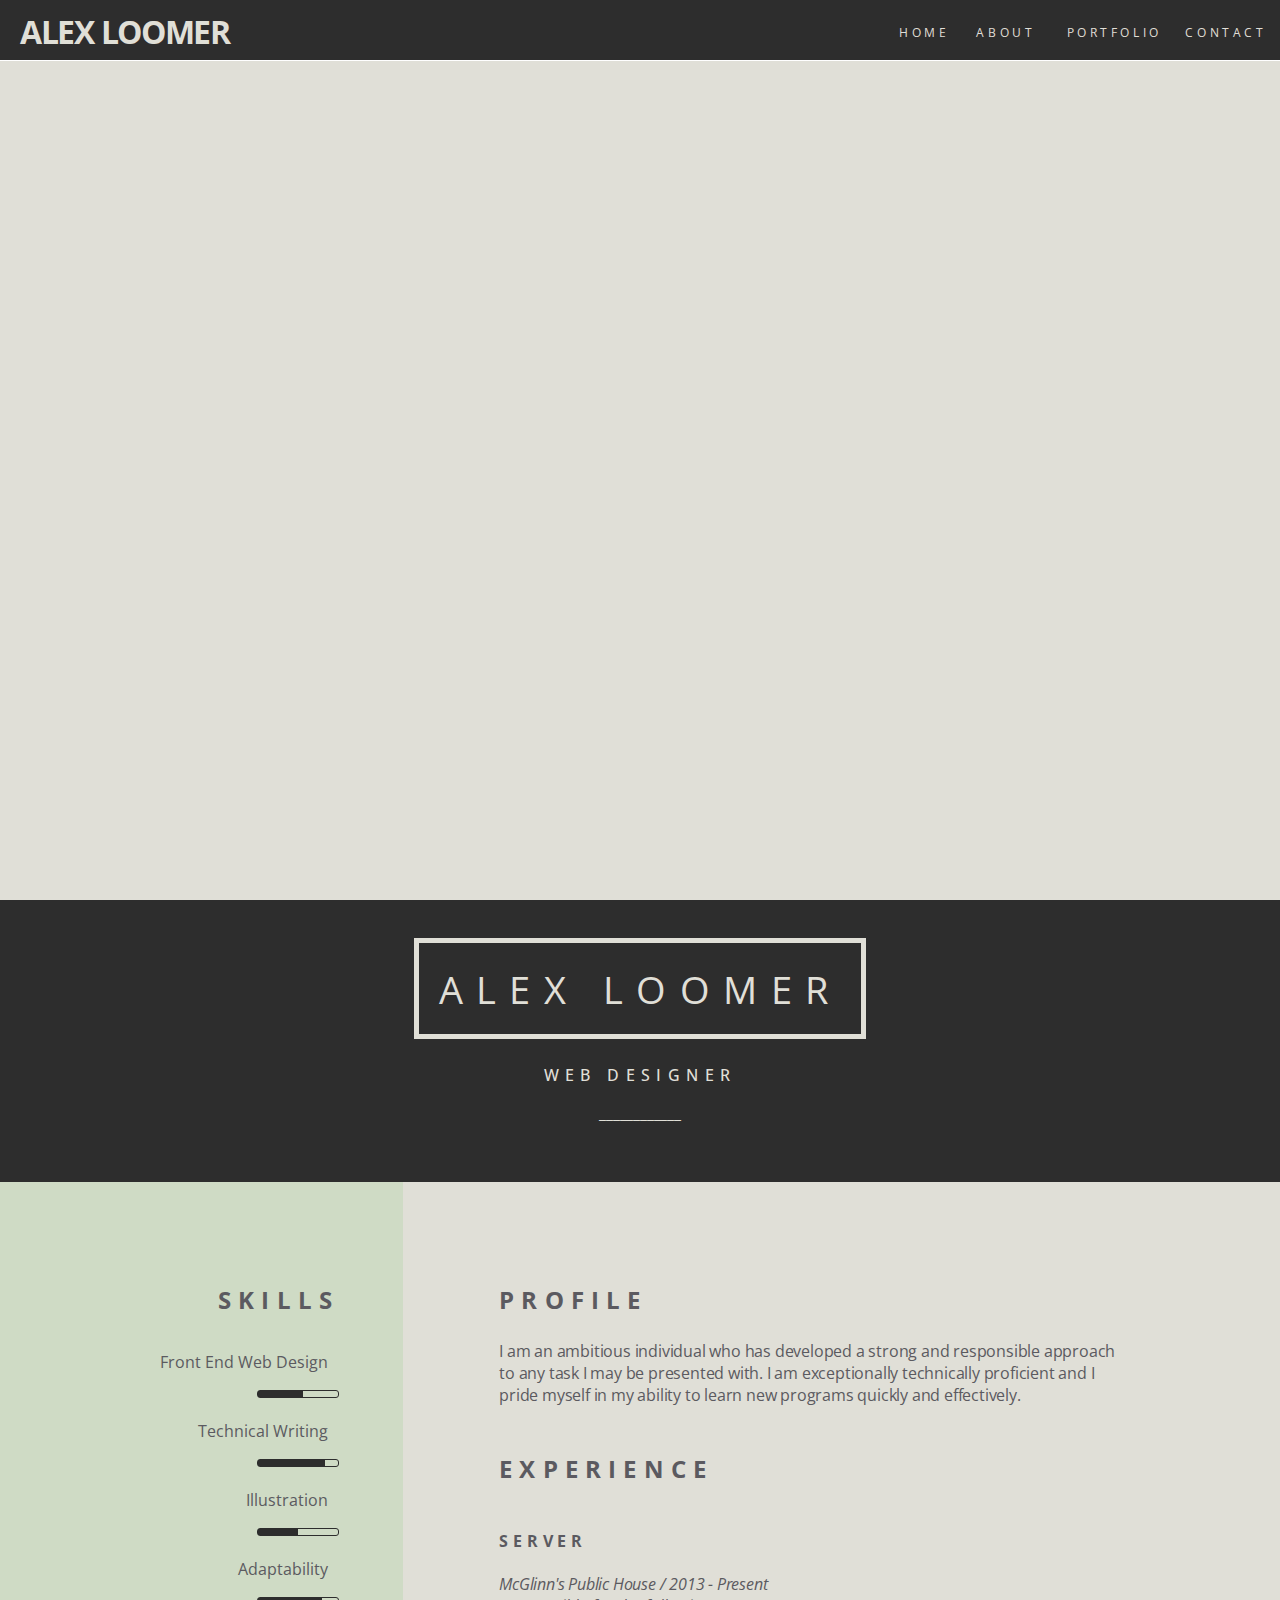
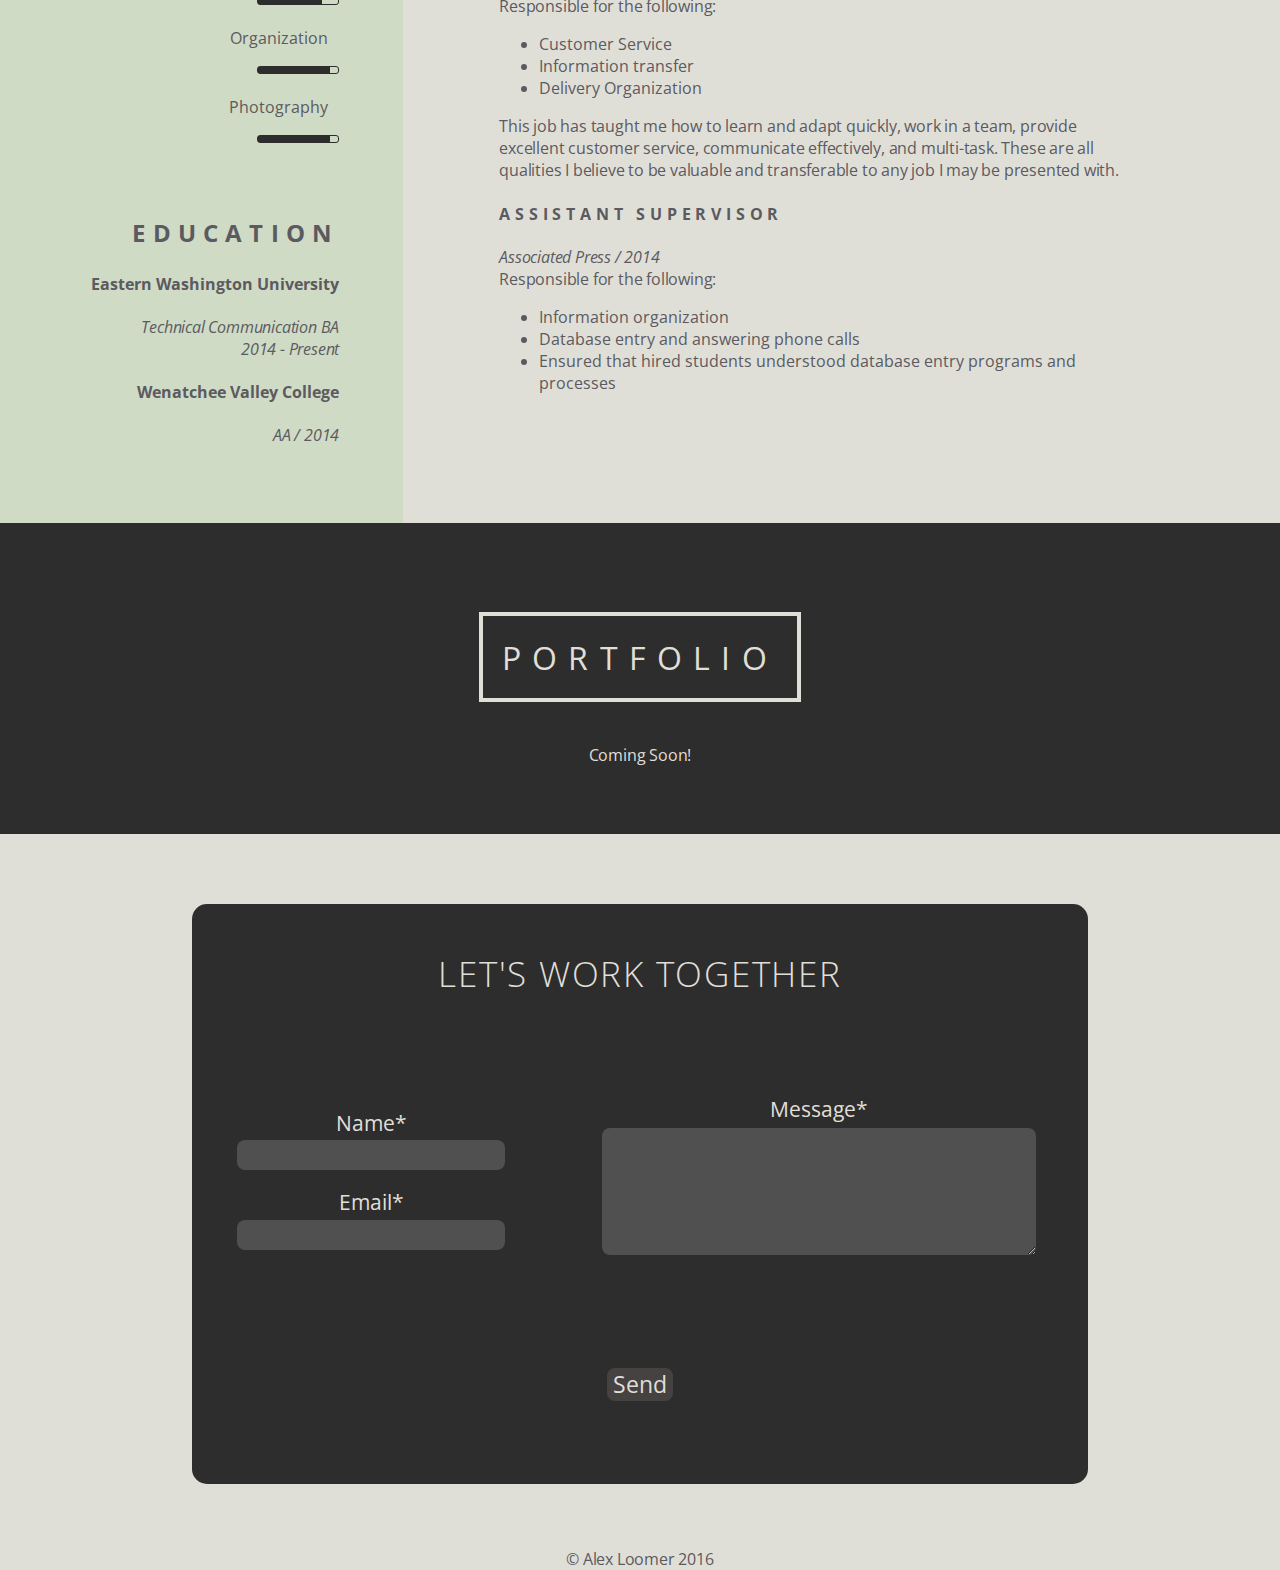
==== index.html @ 774c159c "contact link fix" ====
<!DOCTYPE html>
<html >
  <head>
    <meta charset="UTF-8">
    <title>Homepage</title>
    <meta name="viewport" content="width=device-width, initial-scale=1">
<link rel="icon" href="https://raw.githubusercontent.com/atloomer/atloomer.github.io/master/logoAL.png">
    
    <link rel="stylesheet" href="css/normalize.css">

    
        <link rel="stylesheet" href="css/style.css">

    
    
    
  </head>

  <body>

    <!-- Included from http://codepen.io/atloomer/pen/qbpQKJ -->     <!-- Included from http://codepen.io/atloomer/pen/xZpQQy -->     <!-- Included from http://codepen.io/atloomer/pen/RrxqMz -->     <!-- Included from http://codepen.io/atloomer/pen/xZWdOx -->     <main>

  <!--  Front Page Image  -->

  <header id="front">

    <a name="#homePage"><img src="https://raw.githubusercontent.com/atloomer/atloomer.github.io/master/img/styleTile/fog.jpg" alt="alexphotooffog" /></a>

  </header>

  <!-- Nav -->
    <div id="mainNav">
  <nav>
    <ul>
      <li class="large-nav"><a href="#contact-me">Contact</a></li>
      <li class="large-nav"><a href="#port">Portfolio</a></li>
      <li class="large-nav"><a href="#res-bio">About</a></li>
      <li class="large-nav"><a href="#">Home</a></li>
      <li id="alexloomer">Alex Loomer</li>
    </ul>
    <div id="mobileMenu">
      <a href="#">☰</a></div>
  </nav>
</div>


  <!-- Bio and Resume -->

  <!-- top section of bio/resume -->
<a name="res-bio">
  <div id="top-section">
</a>
<h1>ALEX LOOMER</h1>

<h2>WEB DESIGNER</h2>

<p>____________</p>

</div>


<!-- right section of bio/resume -->
<div id="left-section">
  <h3>SKILLS</h3>
<ul>
  <li>Front End Web Design</li>
    <div class="box">
      <div id="one"></div>
    </div>
  <li>Technical Writing</li>
    <div class="box">
      <div id="two"></div>
    </div>
  <li>Illustration</li>
    <div class="box">
      <div id="three"></div>
    </div>
  <li>Adaptability</li>
    <div class="box">
      <div id="four"></div>
    </div>
  <li>Organization</li>
    <div class="box">
      <div id="five"></div>
    </div>
  <li>Photography</li>
    <div class="box">
      <div id="six"></div>
    </div>
</ul>
  <br>
  <h3>EDUCATION</h3>
  <h4>Eastern Washington University</h4>
  <p class="italic">Technical Communication BA
    <br>2014 - Present</p>
  <h4>Wenatchee Valley College</h4>
  <p class="italic">AA / 2014</p>
</div>


<!-- profile and experience section -->
<div id="right-section">
  <h3>PROFILE</h3>
  <p>I am an ambitious individual who has developed a strong and responsible approach to any task I may be presented with. I am exceptionally technically proficient and I pride myself in my ability to learn new programs quickly and effectively.</p>
  <br>
<div id="mobileContainer">
  <div id="mobskills">
    <h3>SKILLS</h3></div>
  <div id="skills-mobile">

    <ul>
      <li>Web Design</li>
      <li>Technical Writing</li>
      <li>Illustration</li>
      <li>Adaptability</li>
      <li>Organization</li>
      <li>Photography</li>
    </ul>
  </div>
  <div id="levels">
    <ul>
      <li>
        <div class="box">
          <div id="one"></div>
        </div>
      </li>
      <li>
        <div class="box">
          <div id="two"></div>
        </div>
      </li>
      <li>
        <div class="box">
          <div id="three"></div>
        </div>
      </li>
      <li>
        <div class="box">
          <div id="four"></div>
        </div>
      </li>
      <li>
        <div class="box">
          <div id="five"></div>
        </div>
      </li>
      <li>
        <div class="box">
          <div id="six"></div>
        </div>
      </li>
    </ul>
  </div>
  </div>
  <div id="experience">
    <h3>EXPERIENCE</h3>
    <h4>Server</h4>
    <p class="italic">McGlinn's Public House / 2013 - Present</p>
    <p>Responsible for the following:</p>
    <ul>
      <li>Customer Service</li>
      <li>Information transfer</li>
      <li>Delivery Organization</li>
    </ul>
    <p>This job has taught me how to learn and adapt quickly, work in a team, provide excellent customer service, communicate effectively, and multi-task. These are all qualities I believe to be valuable and transferable to any job I may be presented with.</p>

    <h4>ASSISTANT SUPERVISOR</h4>
    <p class="italic">Associated Press / 2014</p>
    <p>Responsible for the following:</p>
    <ul>
      <li>Information organization</li>
      <li>Database entry and answering phone calls</li>
      <li>Ensured that hired students understood database entry programs and processes</li>
    </ul>
  </div>
</div>

  <!-- Portfolio -->
  <a name="port"><div id="portfolio"></a>
<h2>Portfolio</h2>

<p>Coming Soon!</p>
</div>

  <!--  Contact Form with FormSpree.io  -->
  <form action="//formspree.io/atloomer@gmail.com" method="POST">

    <a name="contact-me"><h1>Let's Work Together</h1></a>

    <div id="contact-left">
      <label for="name">Name*</label>
      <input type="text" name="name">

      <label for="_replyto">Email*</label>
      <input type="email" name="_replyto">
    </div>

    <div id="contact-right">
      <label for="message">Message*</label>
      <textarea name="message" id="" cols="30" rows="10"></textarea>
    </div>

      <input type="submit" value="Send">

    <!--  Hidden Field  -->
    <input type="text" name="_gotcha" style="display:none" />
    <input type="hidden" name="_next" value="http://atloomer.github.io" />

  </form>

  <!-- Footer -->
  <p id="footer">&copy; Alex Loomer 2016</p>
</main>     <!-- End include from http://codepen.io/atloomer/pen/xZWdOx -->     <!-- End include from http://codepen.io/atloomer/pen/RrxqMz -->     <!-- End include from http://codepen.io/atloomer/pen/xZpQQy -->     <!-- End include from http://codepen.io/atloomer/pen/qbpQKJ -->
    
    
    
    
    
  </body>
</html>
---- css/style.css ----
@import url(https://fonts.googleapis.com/css?family=Open+Sans);
main {
  width: 100%;
  max-width: 100%;
  margin: 0;
  padding: 0;
  font-family: 'Open Sans', sans-serif;
  background: #E0DFD7;
  color: #5B5A60;
}


/* Front Page Image Layout  */


/* Image stretches to vh */

header#front {
  position: relative;
  overflow: hidden;
  width: 100%;
  min-height: 100vh;
  display: flex;
}

header img {
  position: absolute;
  top: 0;
  left: 0;
  display: block;
  width: 100%;
  min-height: 100%;
  height: 100%;
  object-fit: cover;
}


/* Typography */

h1 {
  text-transform: uppercase;
  letter-spacing: -0.125em;
}

h2 {
  text-transform: uppercase;
  font-weight: 500;
}

h3 {
  letter-spacing: -0.03125em;
}

p {
  letter-spacing: -0.0125em;
}


/* Navigation */

.large-nav {
  display: none;
}

#mobileMenu {
  color: #E0DFD7;
  display: block;
  font-style: ;
  float: right;
  text-align: center;
  font-size: 2.777em;
  padding: 0 20px 10px 25px;
}

li#alexloomer {
  font-weight: bold;
  letter-spacing: -0.03125em;
  font-size: 1.5em;
  float: left;
  padding: 20px 0 23px 20px;
  text-transform: uppercase;
  letter-spacing: -0.09em;
  color: #E0DFD7;
}

nav {
  width: 100%;
  height: 70px;
  background-color: #2D2D2D;
  position: fixed;
  top: 0;
  left: 0;
  border-bottom: .1em solid white;
}

nav a {
  font-size: 0.750em;
  text-transform: uppercase;
  color: #E0DFD7;
  text-decoration: none;
  letter-spacing: 0.3em;
  padding: 25px 5% 19px 5%;
  margin: 10%;
}

nav a:hover {
  color: #5B5A60;
}

nav a:active {
  color: #5B5A60;
}

nav ul {
  padding: 0;
  margin: 0;
  list-style-type: none;
}

nav li {
  float: right;
  padding-top: 20px;
  padding-right: 2%;
  display: inline-block;
}


/* Bio/Resume Mobile First */


/* top section of resume/bio */

#top-section {
  width: 100%;
  display: block;
  background: #2D2D2D;
  padding-bottom: 1%;
  text-align: center;
  color: #E0DFD7;
}

#top-section h1 {
  display: inline-block;
  letter-spacing: .35em;
  margin-top: 5%;
  padding: 1.5%;
  border: .15em solid;
  font-weight: normal;
  font-size: 1.2em;
}

#top-section h2 {
  display: block;
  margin: 0 auto;
  font-size: .7em;
  letter-spacing: .4em;
}

#top-section p {
  display: block;
  margin-bottom: 3.5%;
  font-size: .5em;
}


/* bio portion */

#right-section {
  width: 100%;
  margin: 0;
  display: block;
  padding-top: 5%;
  text-align: center;
  background: #CFDBC5;
}

#right-section h3 {
  display: inline-block;
  padding: 1% 2%;
}

#right-section ul {
  list-style-type: none;
  padding-right: 0;
}

#right-section li {
  padding: 1.6% 0;
}

#right-section p {
  margin: 0 4%;
}


/* Skills section */

#skills-mobile {
  float: left;
  width: 50%;
  text-align: center;
  display: block;
  padding: 6.666666% 0 20%;
  margin: 0 auto;
  background: #E0DFD7;
}

#mobskills {
  background: #E0DFD7;
}

#skills-mobile ul {
  text-align: right;
  padding: 0;
  margin: 0 auto;
}


/* Skill Bars */

#levels {
  text-align: left;
  float: right;
  width: 50%;
  margin-top: 0;
  padding: 5.2% 0 20%;
  background: #E0DFD7;
}

#levels ul {
  padding-top: 0;
  margin: 4.2% 2%;
}

#levels li {
  padding: 2% 0;
}

.box {
  height: .4em;
  margin: 2% 0;
  width: 5em;
  border: .1em solid #2D2D2D;
  border-radius: 3px;
  display: inline-block;
}

#one {
  height: .4em;
  width: 2.8em;
  background: #2D2D2D;
  display: block;
}

#two {
  height: .4em;
  width: 4.2em;
  background: #2D2D2D;
  display: block;
}

#three {
  height: .4em;
  width: 2.5em;
  background: #2D2D2D;
  display: block;
}

#four {
  height: .4em;
  width: 4em;
  background: #2D2D2D;
  display: block;
}

#five {
  height: .4em;
  width: 4.5em;
  background: #2D2D2D;
  display: block;
}

#six {
  height: .4em;
  width: 4.5em;
  background: #2D2D2D;
  display: block;
}

#left-section {
  display: none;
}

#experience {
  display: none;
}


/* Portfolio */

#portfolio {
  width: 100%;
  display: block;
  background: #2D2D2D;
  padding: 10% 0;
  text-align: center;
  color: #E0DFD7;
  clear: both;
  text-align: center;
}

#portfolio h2 {
  display: inline-block;
  font-size: 1.2em;
  letter-spacing: .35em;
  margin-top: 0;
  padding: 1.5%;
  border: .15em solid;
  font-weight: normal;
}


/* Contact form with FormSpree.io */

form {
  width: 80%;
  background: #2D2D2D;
  margin: 0 auto;
  color: #E0DFD7;
  border-radius: 8px;
  padding-bottom: 3%;
}

form h1 {
  margin: 2em 0;
  padding-top: 5%;
  text-align: center;
  letter-spacing: .05em;
  font-weight: lighter;
  font-size: 1em;
}

label,
input,
textarea {
  display: block;
  margin: 0 auto;
  text-align: center;
  font-size: .9em;
}

label,
input {
  border-radius: 8px;
  border: none;
}

input[type=submit] {
  margin-top: 5%;
  margin-bottom: 5%;
  background: #464242;
}

input[type=submit]:hover {
  background: gray;
}

textarea {
  width: 80%;
  height: 100px;
}

label {
  padding-bottom: 1%;
  margin-top: 5%;
}

input,
textarea {
  text-align: left;
  background: #505050;
}

textarea {
  border: none;
}

:focus {
  outline-color: #E0DFD7;
}


/* Footer */

#footer {
  clear: both;
  text-align: center;
  width: 50%;
  padding-top: 5%;
  margin: 0 auto;
}


/* Media Queries */


/* Mobile */

@media screen and (min-width: 330) {
  #levels li {
    padding: 2% 0;
  }
}

@media screen and (min-width: 628px) {
  #levels li {
    padding: 1.4% 0;
  }
  /* Contact form */
}


/* Tablet */

@media screen and (min-width: 768px) {
  /*  navigation  */
  #mobileMenu {
    display: none;
  }
  .large-nav {
    display: block;
  }
  li#alexloomer {
    font-weight: bold;
    font-size: 2em;
    float: left;
    padding: 10px 0 23px 20px;
    text-transform: uppercase;
    letter-spacing: -0.04em;
    color: #E0DFD7;
  }
  nav {
    width: 100%;
    height: 60px;
    background-color: #2D2D2D;
    position: fixed;
    top: 0;
    left: 0;
    border-bottom: .1em solid white;
  }
  nav a {
    font-size: 0.750em;
    text-transform: uppercase;
    color: #E0DFD7;
    text-decoration: none;
    letter-spacing: 0.3em;
    padding: 25px 5% 19px 5%;
    margin: 10%;
  }
  nav a:hover {
    color: #5B5A60;
  }
  nav a:active {
    color: #5B5A60;
  }
  nav ul {
    padding: 0;
    margin: 0;
    list-style-type: none;
  }
  nav li {
    float: right;
    padding-top: 20px;
    padding-right: 2%;
    display: inline-block;
  }
  /* Bio/Resume */
  /* Top section of resume/bio */
  #top-section {
    width: 100%;
    display: block;
    background: #2D2D2D;
    padding-bottom: 1%;
    text-align: center;
    color: #E0DFD7;
    font-size: 2em;
  }
  #top-section h1 {
    display: inline-block;
    letter-spacing: .35em;
    margin-top: 3%;
    padding: 1.5%;
    border: .15em solid;
    font-weight: normal;
  }
  #top-section h2 {
    display: block;
    margin: 0 auto;
    font-size: .5em;
    letter-spacing: .4em;
  }
  #top-section p {
    display: block;
    margin-bottom: 3.5%;
    font-size: .5em;
  }
  /* left section of resume/bio */
  #left-section {
    float: left;
    display: inline-block;
    background: #CFDBC5;
    width: 25%;
    height: 700px;
    padding: 5em 3.5em 5em 0;
    text-align: right;
  }
  #left-section h3 {
    font-size: 1.5em;
    letter-spacing: .3em;
  }
  #left-section ul {
    list-style-type: none;
  }
  #left-section li {
    padding: .7em;
  }
  .italic {
    font-style: italic;
  }
  /* right section of resume/bio */
  #right-section {
    float: right;
    display: inline-block;
    width: 56%;
    height: 700px;
    padding: 5em;
    text-align: left;
    background: #E0DFD7;
  }
  #right-section h3 {
    font-size: 1.5em;
    letter-spacing: .3em;
    clear: both;
    padding: 0;
  }
  #right-section h4 {
    font-size: 1em;
    text-transform: uppercase;
    letter-spacing: .3em;
  }
  #right-section p {
    margin-right: 2%;
    margin-left: 0;
    padding: 0;
  }
  #right-section ul {
    list-style-type: disc;
  }
  #right-section li {
    padding: 0;
  }
  /* content not displayed */
  #mobileContainer {
    display: none;
  }
  #mobskills {
    display: none;
  }
  .levels {
    display: none;
  }
  #skills-mobile {
    display: none;
  }
  #bars {
    display: none;
  }
  #experience {
    display: block;
  }
  /* Portfolio */
  #portfolio {
    width: 100%;
    display: block;
    background: #2D2D2D;
    padding: 4% 0;
    text-align: center;
    color: #E0DFD7;
    clear: both;
    text-align: center;
    width: 100%;
  }
  #portfolio h2 {
    display: inline-block;
    font-size: 2em;
    letter-spacing: .35em;
    margin-top: 3%;
    padding: 1.5%;
    border: .15em solid;
    font-weight: normal;
  }
}


/* Tablet shift */

@media screen and (min-width: 768px) {
  #mobileMenu {
    display: none;
  }
  .large-nav {
    display: block;
  }
  li#alexloomer {
    font-weight: bold;
    font-size: 2em;
    float: left;
    padding: 10px 0 23px 20px;
    text-transform: uppercase;
    letter-spacing: -0.04em;
    color: #E0DFD7;
  }
  nav {
    width: 100%;
    height: 60px;
    background-color: #2D2D2D;
    position: fixed;
    top: 0;
    left: 0;
    border-bottom: .1em solid white;
  }
  nav a {
    font-size: 0.750em;
    text-transform: uppercase;
    color: #E0DFD7;
    text-decoration: none;
    letter-spacing: 0.3em;
    padding: 25px 5% 19px 5%;
    margin: 10%;
  }
  nav a:hover {
    color: #5B5A60;
  }
  nav a:active {
    color: #5B5A60;
  }
  nav ul {
    padding: 0;
    margin: 0;
    list-style-type: none;
  }
  nav li {
    float: right;
    padding-top: 20px;
    padding-right: 2%;
    display: inline-block;
  }
  /* Bio/Resume */
  /* Top section of resume/bio */
  #top-section {
    width: 100%;
    display: block;
    background: #2D2D2D;
    padding-bottom: 1%;
    text-align: center;
    color: #E0DFD7;
    font-size: 2em;
  }
  #top-section h1 {
    display: inline-block;
    letter-spacing: .35em;
    margin-top: 3%;
    padding: 1.5%;
    border: .15em solid;
    font-weight: normal;
  }
  #top-section h2 {
    display: block;
    margin: 0 auto;
    font-size: .5em;
    letter-spacing: .4em;
  }
  #top-section p {
    display: block;
    margin-bottom: 3.5%;
    font-size: .5em;
  }
  /* left section of resume/bio */
  #left-section {
    float: left;
    display: inline-block;
    background: #CFDBC5;
    width: 25%;
    height: 800px;
    padding: 6% 5% 15% 1.5%;
    text-align: right;
  }
  #left-section h3 {
    font-size: 1.5em;
    letter-spacing: .3em;
  }
  #left-section ul {
    list-style-type: none;
  }
  #left-section li {
    padding: .7em;
  }
  .italic {
    font-style: italic;
  }
  /* right section of resume/bio */
  #right-section {
    float: right;
    display: inline-block;
    width: 50%;
    height: 700px;
    padding: 6% 9% 22% 5%;
    text-align: left;
    background: #E0DFD7;
    margin-right: 2%;
  }
  #right-section h3 {
    font-size: 1.5em;
    letter-spacing: .3em;
    clear: both;
    padding: 0;
  }
  #right-section h4 {
    font-size: 1em;
    text-transform: uppercase;
    letter-spacing: .3em;
  }
  #right-section p {
    margin-right: 2%;
    margin-left: 0;
    padding: 0;
  }
  #right-section ul {
    list-style-type: disc;
  }
  #right-section li {
    padding: 0;
  }
  /* content not displayed */
  #mobileContainer {
    display: none;
  }
  #mobskills {
    display: none;
  }
  .levels {
    display: none;
  }
  #skills-mobile {
    display: none;
  }
  #bars {
    display: none;
  }
  #experience {
    display: block;
  }
  /* Portfolio */
  #portfolio {
    width: 100%;
    display: block;
    background: #2D2D2D;
    padding: 4% 0;
    text-align: center;
    color: #E0DFD7;
    clear: both;
    text-align: center;
    width: 100%;
  }
  #portfolio h2 {
    display: inline-block;
    font-size: 2em;
    letter-spacing: .35em;
    margin-top: 3%;
    padding: 1.5%;
    border: .15em solid;
    font-weight: normal;
  }
  /*  Tablet Form  */
  form {
    border-radius: 15px;
    width: 80%;
  }
  form h1 {
    font-size: 1.7em;
  }
  #contact-left {
    height: 9em;
    width: 40%;
    float: left;
    padding-top: 1em;
    padding-bottom: 8%;
    font-size: 1.1em;
  }
  #contact-right {
    padding-bottom: 8%;
    height: 10em;
    width: 60%;
    float: right;
    font-size: 1.1em;
  }
  input[type=submit] {
    font-size: 1.1em;
    clear: both;
  }
  #contact-right textarea {
    border-radius: 8px;
  }
}


/* Desktop */

@media screen and (min-width: 1000px) {
  /*  navigation  */
  #mobileMenu {
    display: none;
  }
  .large-nav {
    display: block;
  }
  li#alexloomer {
    font-weight: bold;
    font-size: 2em;
    float: left;
    padding: 10px 0 23px 20px;
    text-transform: uppercase;
    letter-spacing: -0.04em;
    color: #E0DFD7;
  }
  nav {
    width: 100%;
    height: 60px;
    background-color: #2D2D2D;
    position: fixed;
    top: 0;
    left: 0;
    border-bottom: .1em solid white;
  }
  nav a {
    font-size: 0.750em;
    text-transform: uppercase;
    color: #E0DFD7;
    text-decoration: none;
    letter-spacing: 0.3em;
    padding: 25px 5% 19px 5%;
    margin: 10%;
  }
  nav a:hover {
    color: #5B5A60;
  }
  nav a:active {
    color: #5B5A60;
  }
  nav ul {
    padding: 0;
    margin: 0;
    list-style-type: none;
  }
  nav li {
    float: right;
    padding-top: 20px;
    padding-right: 2%;
    display: inline-block;
  }
  /* Bio/Resume */
  /* Top section of resume/bio */
  #top-section {
    width: 100%;
    display: block;
    background: #2D2D2D;
    padding-bottom: 1%;
    text-align: center;
    color: #E0DFD7;
    font-size: 2em;
  }
  #top-section h1 {
    display: inline-block;
    letter-spacing: .35em;
    margin-top: 3%;
    padding: 1.5%;
    border: .15em solid;
    font-weight: normal;
  }
  #top-section h2 {
    display: block;
    margin: 0 auto;
    font-size: .5em;
    letter-spacing: .4em;
  }
  #top-section p {
    display: block;
    margin-bottom: 3.5%;
    font-size: .5em;
  }
  /* left section of resume/bio */
  #left-section {
    float: left;
    display: inline-block;
    background: #CFDBC5;
    width: 25%;
    height: 800px;
    padding: 6% 5% 5% 1.5%;
    text-align: right;
  }
  #left-section h3 {
    font-size: 1.5em;
    letter-spacing: .3em;
  }
  #left-section ul {
    list-style-type: none;
  }
  #left-section li {
    padding: .7em;
  }
  .italic {
    font-style: italic;
  }
  /* right section of resume/bio */
  #right-section {
    float: right;
    display: inline-block;
    width: 50%;
    height: 700px;
    padding: 6% 9% 6% 5%;
    text-align: left;
    background: #E0DFD7;
    margin-right: 2%;
  }
  #right-section h3 {
    font-size: 1.5em;
    letter-spacing: .3em;
    clear: both;
    padding: 0;
  }
  #right-section h4 {
    font-size: 1em;
    text-transform: uppercase;
    letter-spacing: .3em;
  }
  #right-section p {
    margin-right: 2%;
    margin-left: 0;
    padding: 0;
  }
  #right-section ul {
    list-style-type: disc;
  }
  #right-section li {
    padding: 0;
  }
  /* content not displayed */
  #mobileContainer {
    display: none;
  }
  #mobskills {
    display: none;
  }
  .levels {
    display: none;
  }
  #skills-mobile {
    display: none;
  }
  #bars {
    display: none;
  }
  #experience {
    display: block;
  }
  /* Portfolio */
  #portfolio {
    width: 100%;
    display: block;
    background: #2D2D2D;
    padding: 4% 0;
    text-align: center;
    color: #E0DFD7;
    clear: both;
    text-align: center;
    width: 100%;
  }
  #portfolio h2 {
    display: inline-block;
    font-size: 2em;
    letter-spacing: .35em;
    margin-top: 3%;
    padding: 1.5%;
    border: .15em solid;
    font-weight: normal;
  }
  form {
    border-radius: 15px;
    width: 70%;
    font-size: 1.3em;
  }
  form h1 {
    font-size: 1.7em;
  }
  #contact-left {
    height: 9em;
    width: 40%;
    float: left;
    padding-top: 1em;
    padding-bottom: 8%;
    font-size: 1.1em;
  }
  #contact-right {
    padding-bottom: 8%;
    height: 10em;
    width: 60%;
    float: right;
    font-size: 1.1em;
  }
  input[type=submit] {
    font-size: 1.1em;
    clear: both;
  }
  #contact-right textarea {
    border-radius: 8px;
    padding-bottom: 1.2em;
  }
  
}


/* Larger Screen sizes */

@media screen and (min-width: 2000px) {
  div#left-section {
    padding: 6% 5% 5% 1.5%;
  }
}
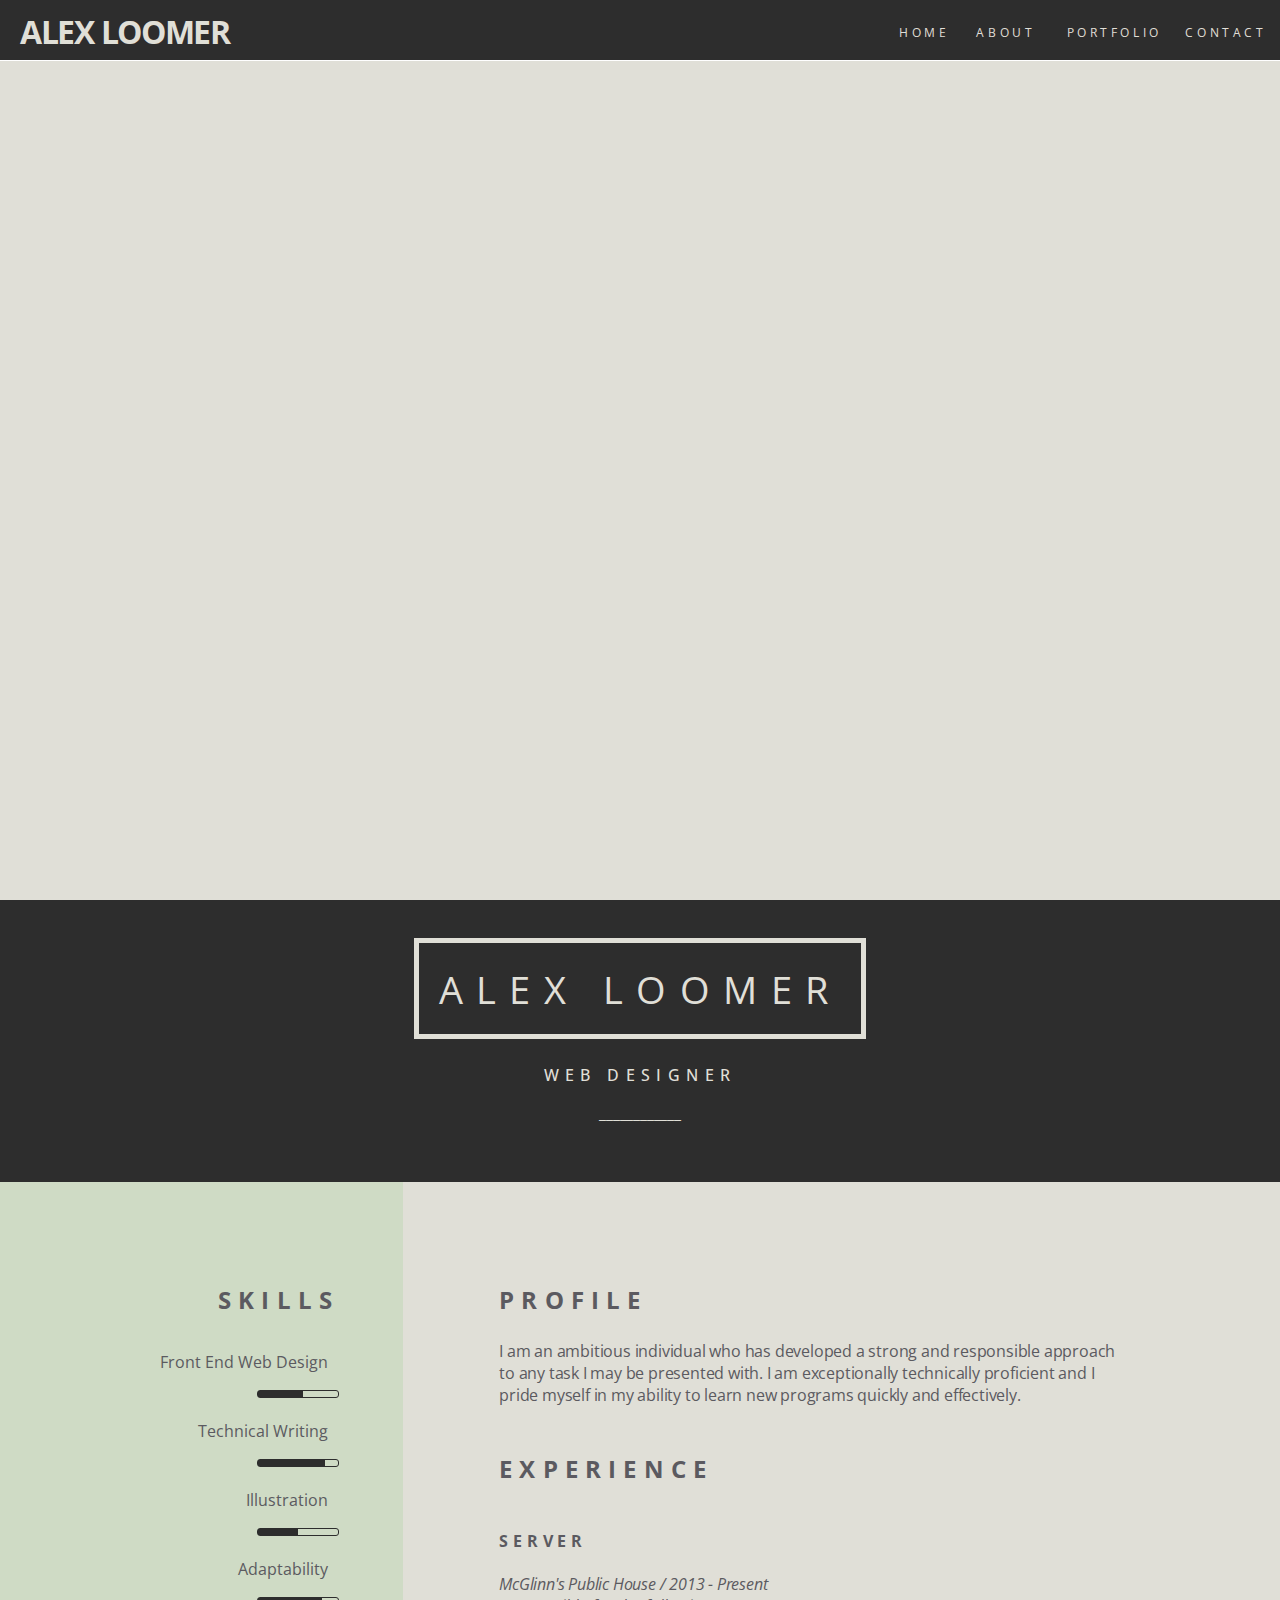
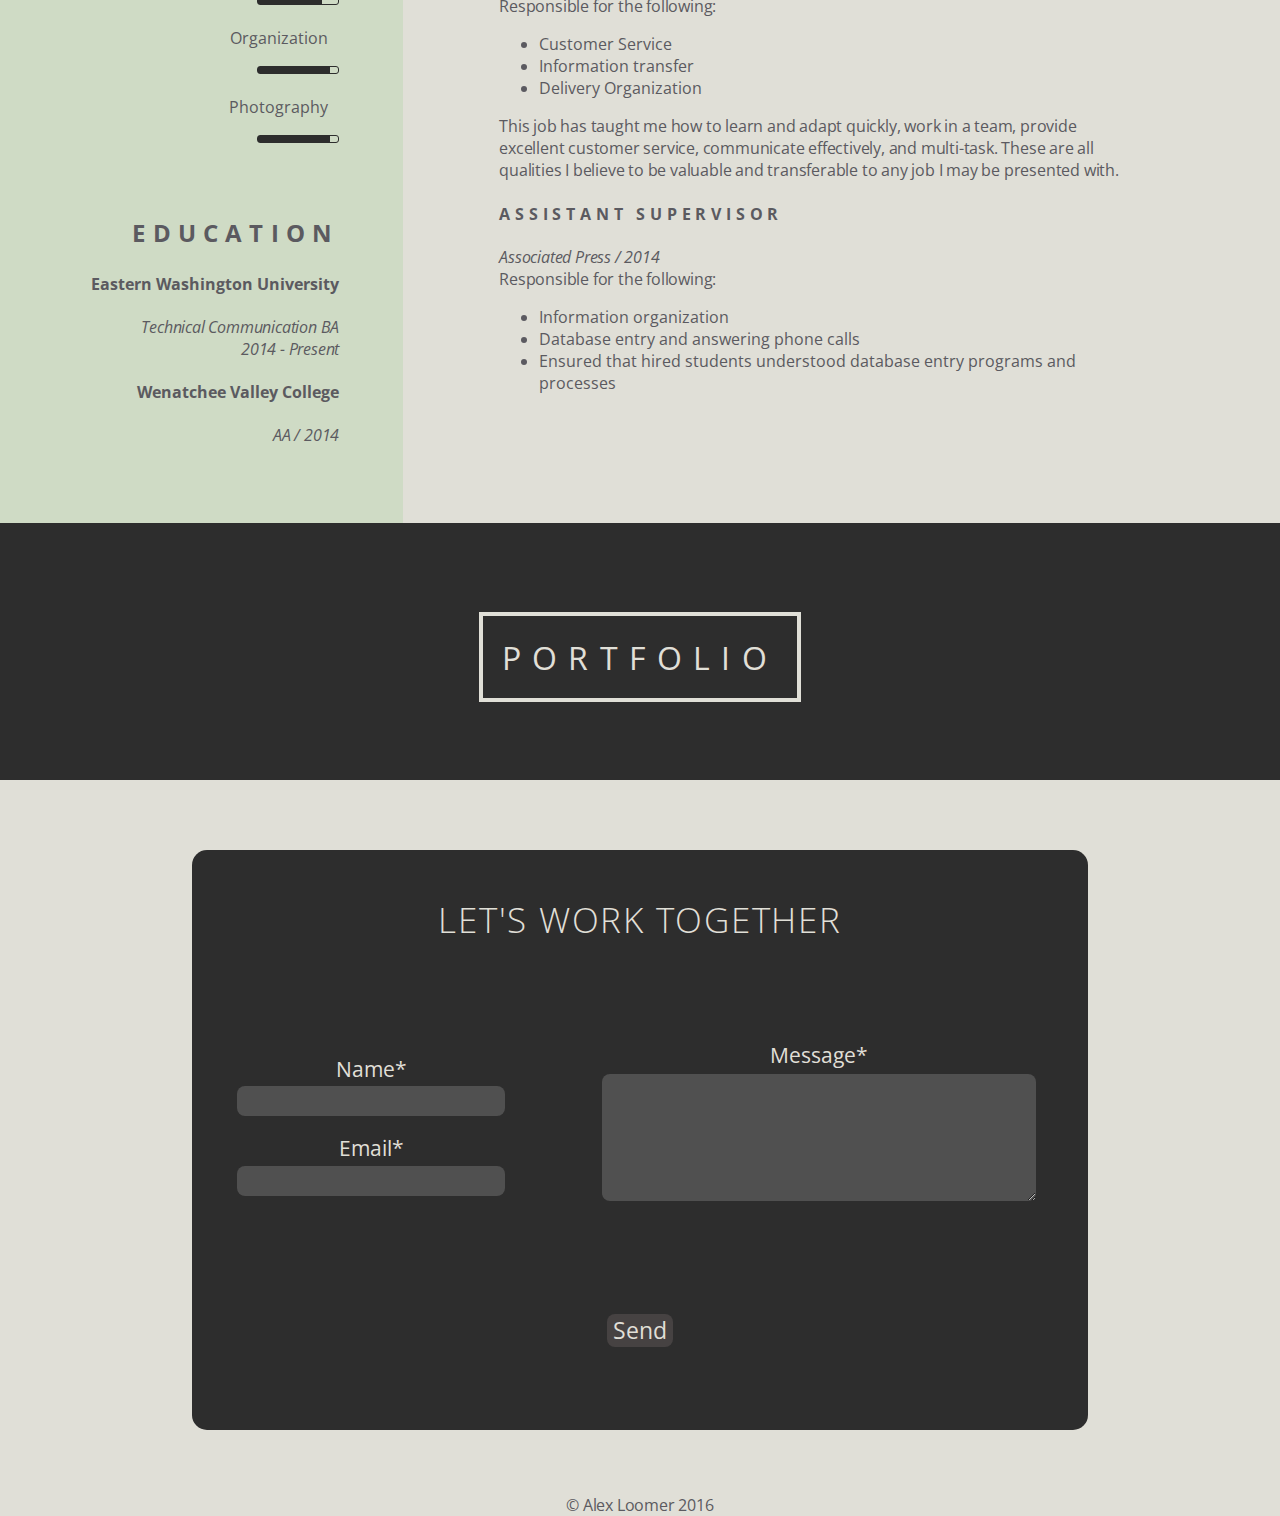
==== commit 0d7e295d: "index changes and portfolio transition" ====
--- a/index.html
+++ b/index.html
@@ -18,7 +18,7 @@
 
   <body>
 
-    <!-- Included from http://codepen.io/atloomer/pen/qbpQKJ -->     <!-- Included from http://codepen.io/atloomer/pen/xZpQQy -->     <!-- Included from http://codepen.io/atloomer/pen/RrxqMz -->     <!-- Included from http://codepen.io/atloomer/pen/xZWdOx -->     <main>
+    <!-- Included from http://codepen.io/atloomer/pen/qbpQKJ -->     <!-- Included from http://codepen.io/atloomer/pen/RrxqMz -->     <!-- Included from http://codepen.io/atloomer/pen/xZWdOx -->     <main>
 
   <!--  Front Page Image  -->
 
@@ -29,7 +29,7 @@
   </header>
 
   <!-- Nav -->
-    <div id="mainNav">
+  <div id="mainNav">
   <nav>
     <ul>
       <li class="large-nav"><a href="#contact-me">Contact</a></li>
@@ -38,8 +38,19 @@
       <li class="large-nav"><a href="#">Home</a></li>
       <li id="alexloomer">Alex Loomer</li>
     </ul>
+    
     <div id="mobileMenu">
-      <a href="#">☰</a></div>
+      <label for="nav-input">☰</label>
+      <input type="checkbox" name="nav-input" id="nav-input">
+      
+      			<ul>
+				<li><a href="#">Home</a></li><!--
+				--><li><a href="#res-bio">About</a></li><!--
+				--><li><a href="#port">Portfolio</a></li><!--
+				--><li><a href="#contact-me">Contact</a></li>
+			</ul>
+    </div>
+    
   </nav>
 </div>
 
@@ -176,10 +187,9 @@
 </div>
 
   <!-- Portfolio -->
-  <a name="port"><div id="portfolio"></a>
+  
+  <a href="#"><div id="portfolio"></a>
 <h2>Portfolio</h2>
-
-<p>Coming Soon!</p>
 </div>
 
   <!--  Contact Form with FormSpree.io  -->
@@ -210,7 +220,7 @@
 
   <!-- Footer -->
   <p id="footer">&copy; Alex Loomer 2016</p>
-</main>     <!-- End include from http://codepen.io/atloomer/pen/xZWdOx -->     <!-- End include from http://codepen.io/atloomer/pen/RrxqMz -->     <!-- End include from http://codepen.io/atloomer/pen/xZpQQy -->     <!-- End include from http://codepen.io/atloomer/pen/qbpQKJ -->
+</main>     <!-- End include from http://codepen.io/atloomer/pen/xZWdOx -->     <!-- End include from http://codepen.io/atloomer/pen/RrxqMz -->     <!-- End include from http://codepen.io/atloomer/pen/qbpQKJ -->
     
     
     
--- a/css/style.css
+++ b/css/style.css
@@ -11,10 +11,7 @@
 
 
 /* Front Page Image Layout  */
-
-
 /* Image stretches to vh */
-
 header#front {
   position: relative;
   overflow: hidden;
@@ -35,8 +32,7 @@
 }
 
 
-/* Typography */
-
+/* Main Typography */
 h1 {
   text-transform: uppercase;
   letter-spacing: -0.125em;
@@ -56,20 +52,9 @@
 }
 
 
-/* Navigation */
-
+/* Navigation beginning w/ mobile */
 .large-nav {
   display: none;
-}
-
-#mobileMenu {
-  color: #E0DFD7;
-  display: block;
-  font-style: ;
-  float: right;
-  text-align: center;
-  font-size: 2.777em;
-  padding: 0 20px 10px 25px;
 }
 
 li#alexloomer {
@@ -101,6 +86,7 @@
   letter-spacing: 0.3em;
   padding: 25px 5% 19px 5%;
   margin: 10%;
+  transition: color .2s;
 }
 
 nav a:hover {
@@ -125,11 +111,60 @@
 }
 
 
+/* Checkbox - Dropdown Nav */
+/* Life Hacks!! */
+#nav-input {
+  display: none;
+}
+
+#mobileMenu a {
+  width: 100%;
+  display: inline-block;
+  font-size: .7em;
+  padding: 2em 2em 2em 0;
+  margin: 0;
+}
+
+#mobileMenu a:hover {
+  background: #2D2D2D;
+  color: #E0DFD7;
+}
+
+#mobileMenu label {
+  color: #E0DFD7;
+  float: right;
+  margin: .4em .8em 0 0;
+  font-size: 2em;
+}
+
+#mobileMenu li {
+  background: black;
+  width: 100%;
+  text-align: center;
+  padding: .3em 0 0 0;
+}
+
+label[for="nav-input"] {
+  cursor: pointer;
+  display: inline-block;
+}
+
+#nav-input + ul {
+    display: none;
+}
+
+  #nav-input:checked + ul {
+    position: absolute;
+    top: 4.45em;
+    left: 0;
+    right: 0;
+    display: block;
+    z-index: 9;
+  }
+
+
 /* Bio/Resume Mobile First */
-
-
 /* top section of resume/bio */
-
 #top-section {
   width: 100%;
   display: block;
@@ -164,7 +199,6 @@
 
 
 /* bio portion */
-
 #right-section {
   width: 100%;
   margin: 0;
@@ -174,6 +208,10 @@
   background: #CFDBC5;
 }
 
+#right-section p {
+  padding-bottom: 10%;
+}
+
 #right-section h3 {
   display: inline-block;
   padding: 1% 2%;
@@ -194,7 +232,6 @@
 
 
 /* Skills section */
-
 #skills-mobile {
   float: left;
   width: 50%;
@@ -217,7 +254,6 @@
 
 
 /* Skill Bars */
-
 #levels {
   text-align: left;
   float: right;
@@ -297,7 +333,6 @@
 
 
 /* Portfolio */
-
 #portfolio {
   width: 100%;
   display: block;
@@ -321,7 +356,6 @@
 
 
 /* Contact form with FormSpree.io */
-
 form {
   width: 80%;
   background: #2D2D2D;
@@ -391,7 +425,6 @@
 
 
 /* Footer */
-
 #footer {
   clear: both;
   text-align: center;
@@ -402,10 +435,7 @@
 
 
 /* Media Queries */
-
-
 /* Mobile */
-
 @media screen and (min-width: 330) {
   #levels li {
     padding: 2% 0;
@@ -416,12 +446,10 @@
   #levels li {
     padding: 1.4% 0;
   }
-  /* Contact form */
 }
 
 
 /* Tablet */
-
 @media screen and (min-width: 768px) {
   /*  navigation  */
   #mobileMenu {
@@ -474,6 +502,7 @@
     padding-right: 2%;
     display: inline-block;
   }
+  
   /* Bio/Resume */
   /* Top section of resume/bio */
   #top-section {
@@ -504,6 +533,7 @@
     margin-bottom: 3.5%;
     font-size: .5em;
   }
+  
   /* left section of resume/bio */
   #left-section {
     float: left;
@@ -527,6 +557,7 @@
   .italic {
     font-style: italic;
   }
+  
   /* right section of resume/bio */
   #right-section {
     float: right;
@@ -559,6 +590,7 @@
   #right-section li {
     padding: 0;
   }
+  
   /* content not displayed */
   #mobileContainer {
     display: none;
@@ -578,6 +610,7 @@
   #experience {
     display: block;
   }
+  
   /* Portfolio */
   #portfolio {
     width: 100%;
@@ -603,7 +636,6 @@
 
 
 /* Tablet shift */
-
 @media screen and (min-width: 768px) {
   #mobileMenu {
     display: none;
@@ -655,6 +687,7 @@
     padding-right: 2%;
     display: inline-block;
   }
+  
   /* Bio/Resume */
   /* Top section of resume/bio */
   #top-section {
@@ -685,6 +718,7 @@
     margin-bottom: 3.5%;
     font-size: .5em;
   }
+  
   /* left section of resume/bio */
   #left-section {
     float: left;
@@ -708,6 +742,7 @@
   .italic {
     font-style: italic;
   }
+  
   /* right section of resume/bio */
   #right-section {
     float: right;
@@ -741,6 +776,7 @@
   #right-section li {
     padding: 0;
   }
+  
   /* content not displayed */
   #mobileContainer {
     display: none;
@@ -760,6 +796,7 @@
   #experience {
     display: block;
   }
+  
   /* Portfolio */
   #portfolio {
     width: 100%;
@@ -771,6 +808,7 @@
     clear: both;
     text-align: center;
     width: 100%;
+    cursor: pointer;
   }
   #portfolio h2 {
     display: inline-block;
@@ -780,7 +818,15 @@
     padding: 1.5%;
     border: .15em solid;
     font-weight: normal;
-  }
+    transition: all 1s;
+  }
+  #portfolio:hover h2 {
+  padding: 1.5% 10%;
+  color: #5B5A60;
+  border-top: .15em solid #2D2D2D;
+  border-bottom: .15em solid #2D2D2D;
+}
+  
   /*  Tablet Form  */
   form {
     border-radius: 15px;
@@ -815,7 +861,6 @@
 
 
 /* Desktop */
-
 @media screen and (min-width: 1000px) {
   /*  navigation  */
   #mobileMenu {
@@ -868,6 +913,7 @@
     padding-right: 2%;
     display: inline-block;
   }
+  
   /* Bio/Resume */
   /* Top section of resume/bio */
   #top-section {
@@ -898,6 +944,7 @@
     margin-bottom: 3.5%;
     font-size: .5em;
   }
+  
   /* left section of resume/bio */
   #left-section {
     float: left;
@@ -921,6 +968,7 @@
   .italic {
     font-style: italic;
   }
+  
   /* right section of resume/bio */
   #right-section {
     float: right;
@@ -954,6 +1002,7 @@
   #right-section li {
     padding: 0;
   }
+  
   /* content not displayed */
   #mobileContainer {
     display: none;
@@ -973,6 +1022,7 @@
   #experience {
     display: block;
   }
+  
   /* Portfolio */
   #portfolio {
     width: 100%;
@@ -1030,7 +1080,6 @@
 
 
 /* Larger Screen sizes */
-
 @media screen and (min-width: 2000px) {
   div#left-section {
     padding: 6% 5% 5% 1.5%;
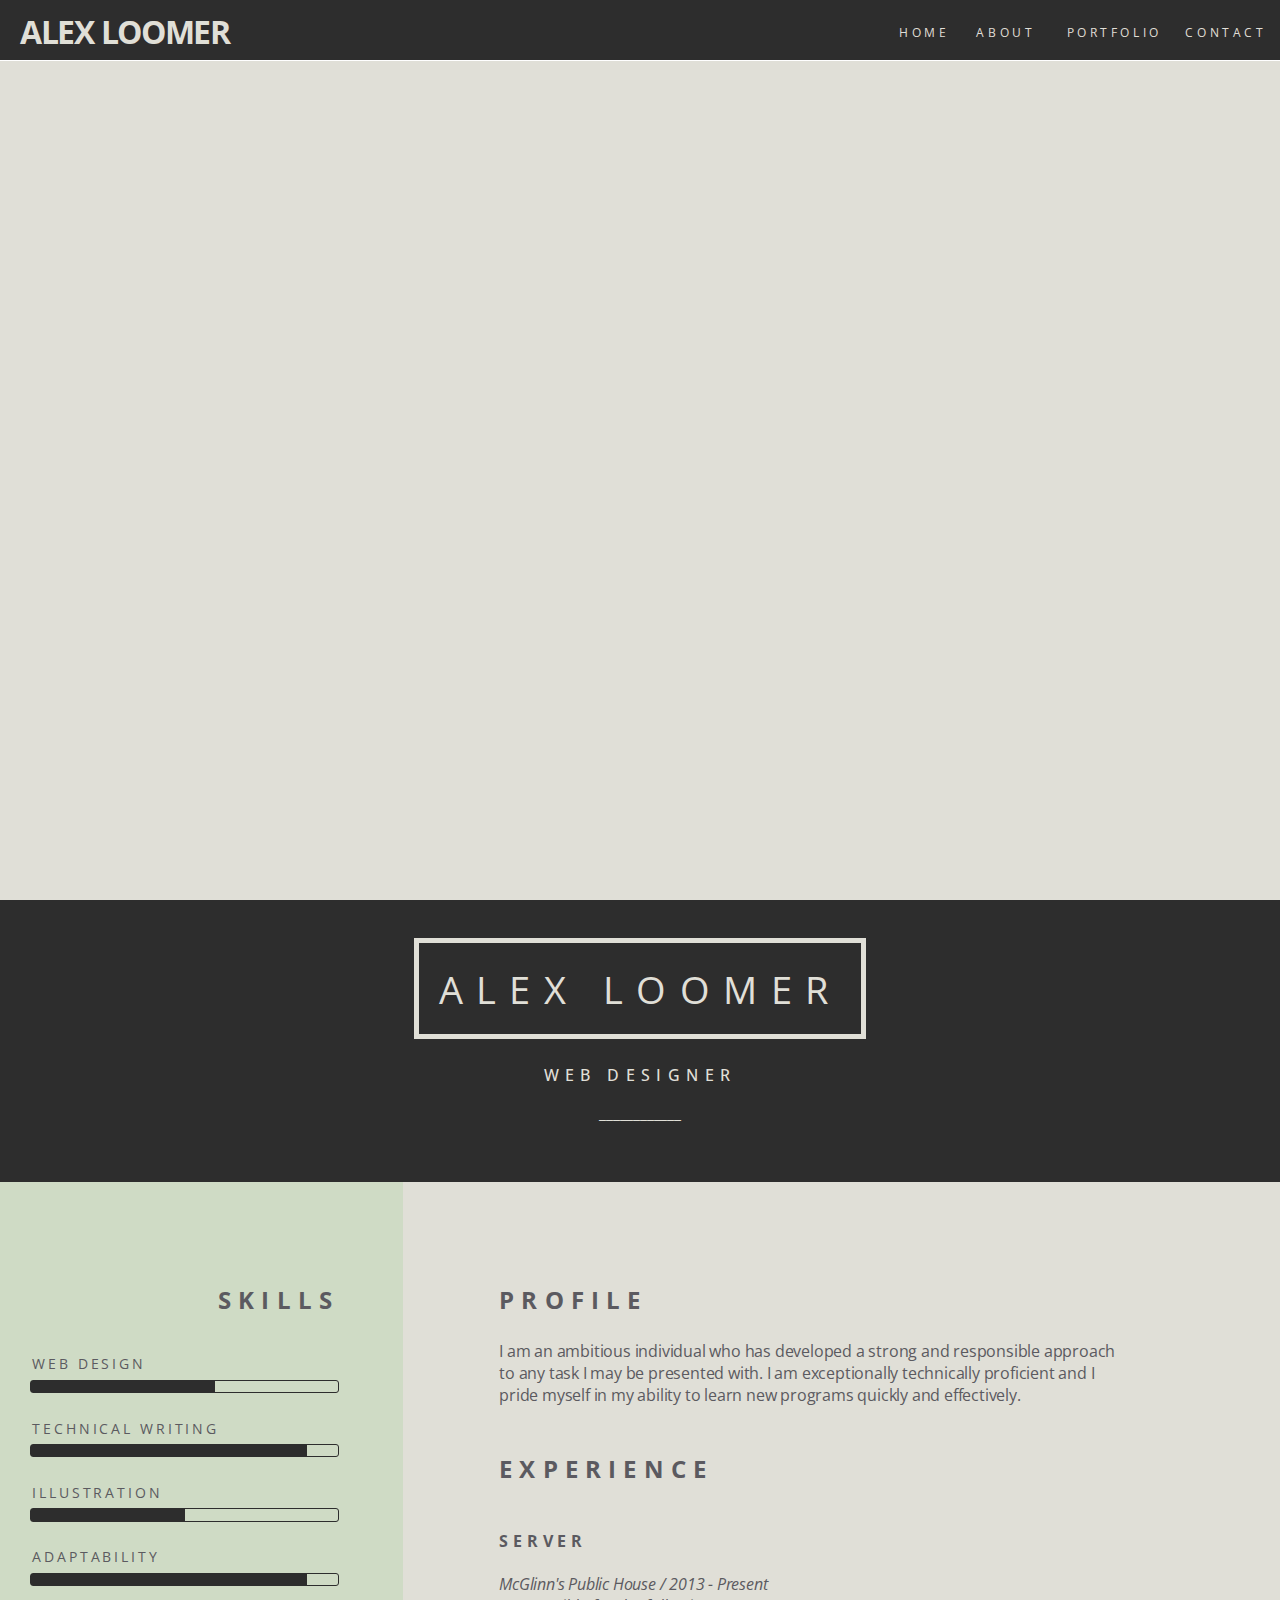
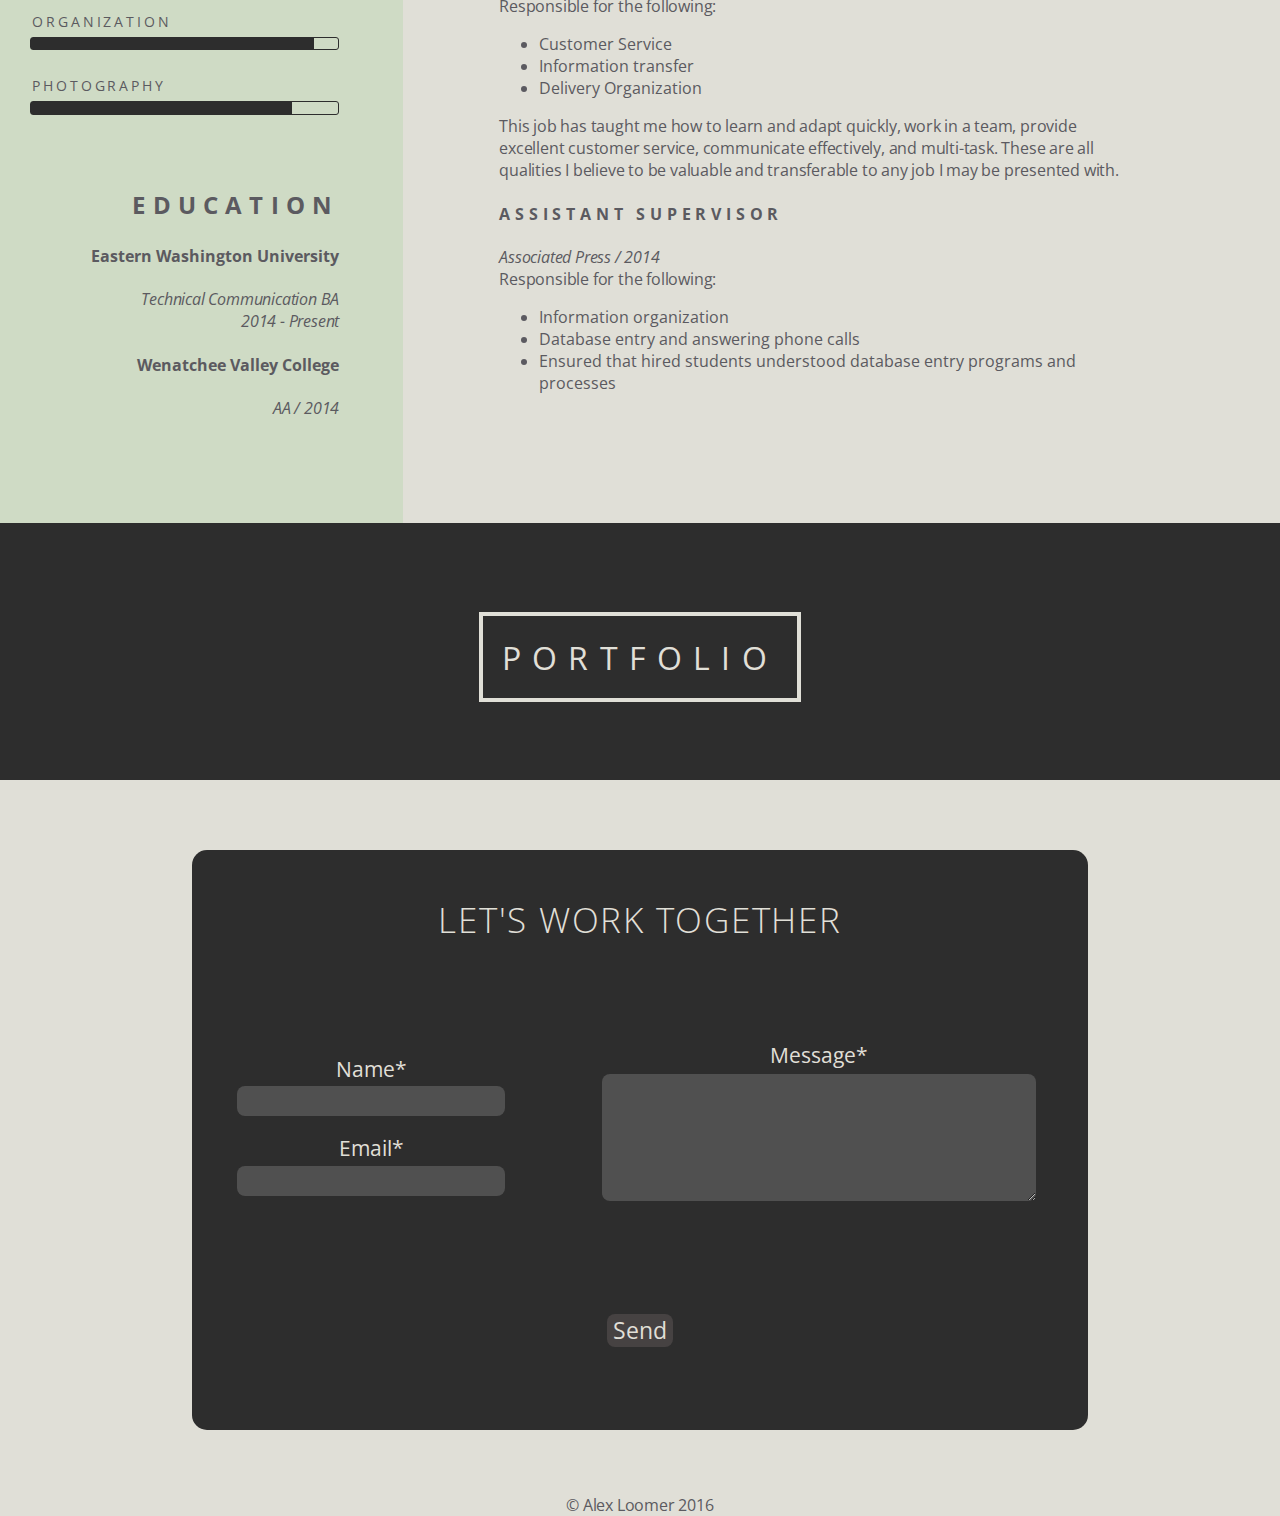
==== commit 8e999cb8: "Skills Section styling" ====
--- a/index.html
+++ b/index.html
@@ -32,10 +32,10 @@
   <div id="mainNav">
   <nav>
     <ul>
-      <li class="large-nav"><a href="#contact-me">Contact</a></li>
-      <li class="large-nav"><a href="#port">Portfolio</a></li>
-      <li class="large-nav"><a href="#res-bio">About</a></li>
-      <li class="large-nav"><a href="#">Home</a></li>
+      <li class="large-nav"><a href="http://atloomer.github.io/#contact-me">Contact</a></li>
+      <li class="large-nav"><a href="http://atloomer.github.io/portfolio/">Portfolio</a></li>
+      <li class="large-nav"><a href="http://atloomer.github.io/#res-bio">About</a></li>
+      <li class="large-nav"><a href="http://atloomer.github.io/#">Home</a></li>
       <li id="alexloomer">Alex Loomer</li>
     </ul>
     
@@ -44,10 +44,10 @@
       <input type="checkbox" name="nav-input" id="nav-input">
       
       			<ul>
-				<li><a href="#">Home</a></li><!--
-				--><li><a href="#res-bio">About</a></li><!--
-				--><li><a href="#port">Portfolio</a></li><!--
-				--><li><a href="#contact-me">Contact</a></li>
+				<li><a href="http://atloomer.github.io/#">Home</a></li><!--
+				--><li><a href="http://atloomer.github.io/#res-bio">About</a></li><!--
+				--><li><a href="http://atloomer.github.io/portfolio/">Portfolio</a></li><!--
+				--><li><a href="http://atloomer.github.io/#contact-me">Contact</a></li>
 			</ul>
     </div>
     
@@ -74,7 +74,7 @@
 <div id="left-section">
   <h3>SKILLS</h3>
 <ul>
-  <li>Front End Web Design</li>
+  <li>Web Design</li>
     <div class="box">
       <div id="one"></div>
     </div>
@@ -188,8 +188,8 @@
 
   <!-- Portfolio -->
   
-  <a href="#"><div id="portfolio"></a>
-<h2>Portfolio</h2>
+  <a href="http://atloomer.github.io/portfolio/"><div id="portfolio">
+    <h2>Portfolio</h2></a>
 </div>
 
   <!--  Contact Form with FormSpree.io  -->
--- a/css/style.css
+++ b/css/style.css
@@ -323,6 +323,27 @@
   display: block;
 }
 
+/*  Keyframe animation for loading skill bars  */
+ul:hover #one,
+ul:hover #two,
+ul:hover #three,
+ul:hover #four,
+ul:hover #five,
+ul:hover #six {
+  animation: grow 1s .3s cubic-bezier(0.39, 0.07, 0.16, 0.97);
+}
+  
+  @keyframes grow {
+  0% {
+    width: 0;
+  }
+  
+  100% {
+    transform: 100%;
+  }
+}
+
+
 #left-section {
   display: none;
 }
@@ -345,6 +366,7 @@
 }
 
 #portfolio h2 {
+  color: #E0DFD7;
   display: inline-block;
   font-size: 1.2em;
   letter-spacing: .35em;
@@ -550,10 +572,73 @@
   }
   #left-section ul {
     list-style-type: none;
+    padding-left: 0;
   }
   #left-section li {
+    font-size: .9em;
+    letter-spacing: .2em;
+    text-transform: uppercase;
+    list-style-type: none;
     padding: .7em;
-  }
+    text-align: left;
+  }
+  
+  #left-section ul li {
+    padding: 1em 0.9em 0 0.9em;
+  }
+/*  Skill Area to Fill  */
+  div.box {
+  height: .7em;
+  width: 96%;
+  border: .1em solid #2D2D2D;
+  border-radius: 3px;
+  display: inline-block;
+  text-align: center;
+  }
+  
+/* Skill Levels */
+  #one {
+  height: .7em;
+  width: 60%;
+  background: #2D2D2D;
+  display: block;
+}
+
+#two {
+  height: .7em;
+  width: 90%;
+  background: #2D2D2D;
+  display: block;
+}
+
+#three {
+  height: .7em;
+  width: 50%;
+  background: #2D2D2D;
+  display: block;
+}
+
+#four {
+  height: .7em;
+  width: 90%;
+  background: #2D2D2D;
+  display: block;
+}
+
+#five {
+  height: .7em;
+  width: 92%;
+  background: #2D2D2D;
+  display: block;
+}
+
+#six {
+  height: .7em;
+  width: 85%;
+  background: #2D2D2D;
+  display: block;
+}
+  
   .italic {
     font-style: italic;
   }
@@ -811,6 +896,7 @@
     cursor: pointer;
   }
   #portfolio h2 {
+    color: #E0DFD7;
     display: inline-block;
     font-size: 2em;
     letter-spacing: .35em;
@@ -969,6 +1055,28 @@
     font-style: italic;
   }
   
+/*  Keyframe animation for desktop skill bars  */
+ul:hover #one,
+ul:hover #two,
+ul:hover #three,
+ul:hover #four,
+ul:hover #five,
+ul:hover #six {
+  animation: grow 1s .3s cubic-bezier(0.39, 0.07, 0.16, 0.97);
+}
+  
+  @keyframes grow {
+  0% {
+    width: 0;
+  }
+  
+  100% {
+    transform: 100%;
+  }
+}
+  
+  
+  
   /* right section of resume/bio */
   #right-section {
     float: right;
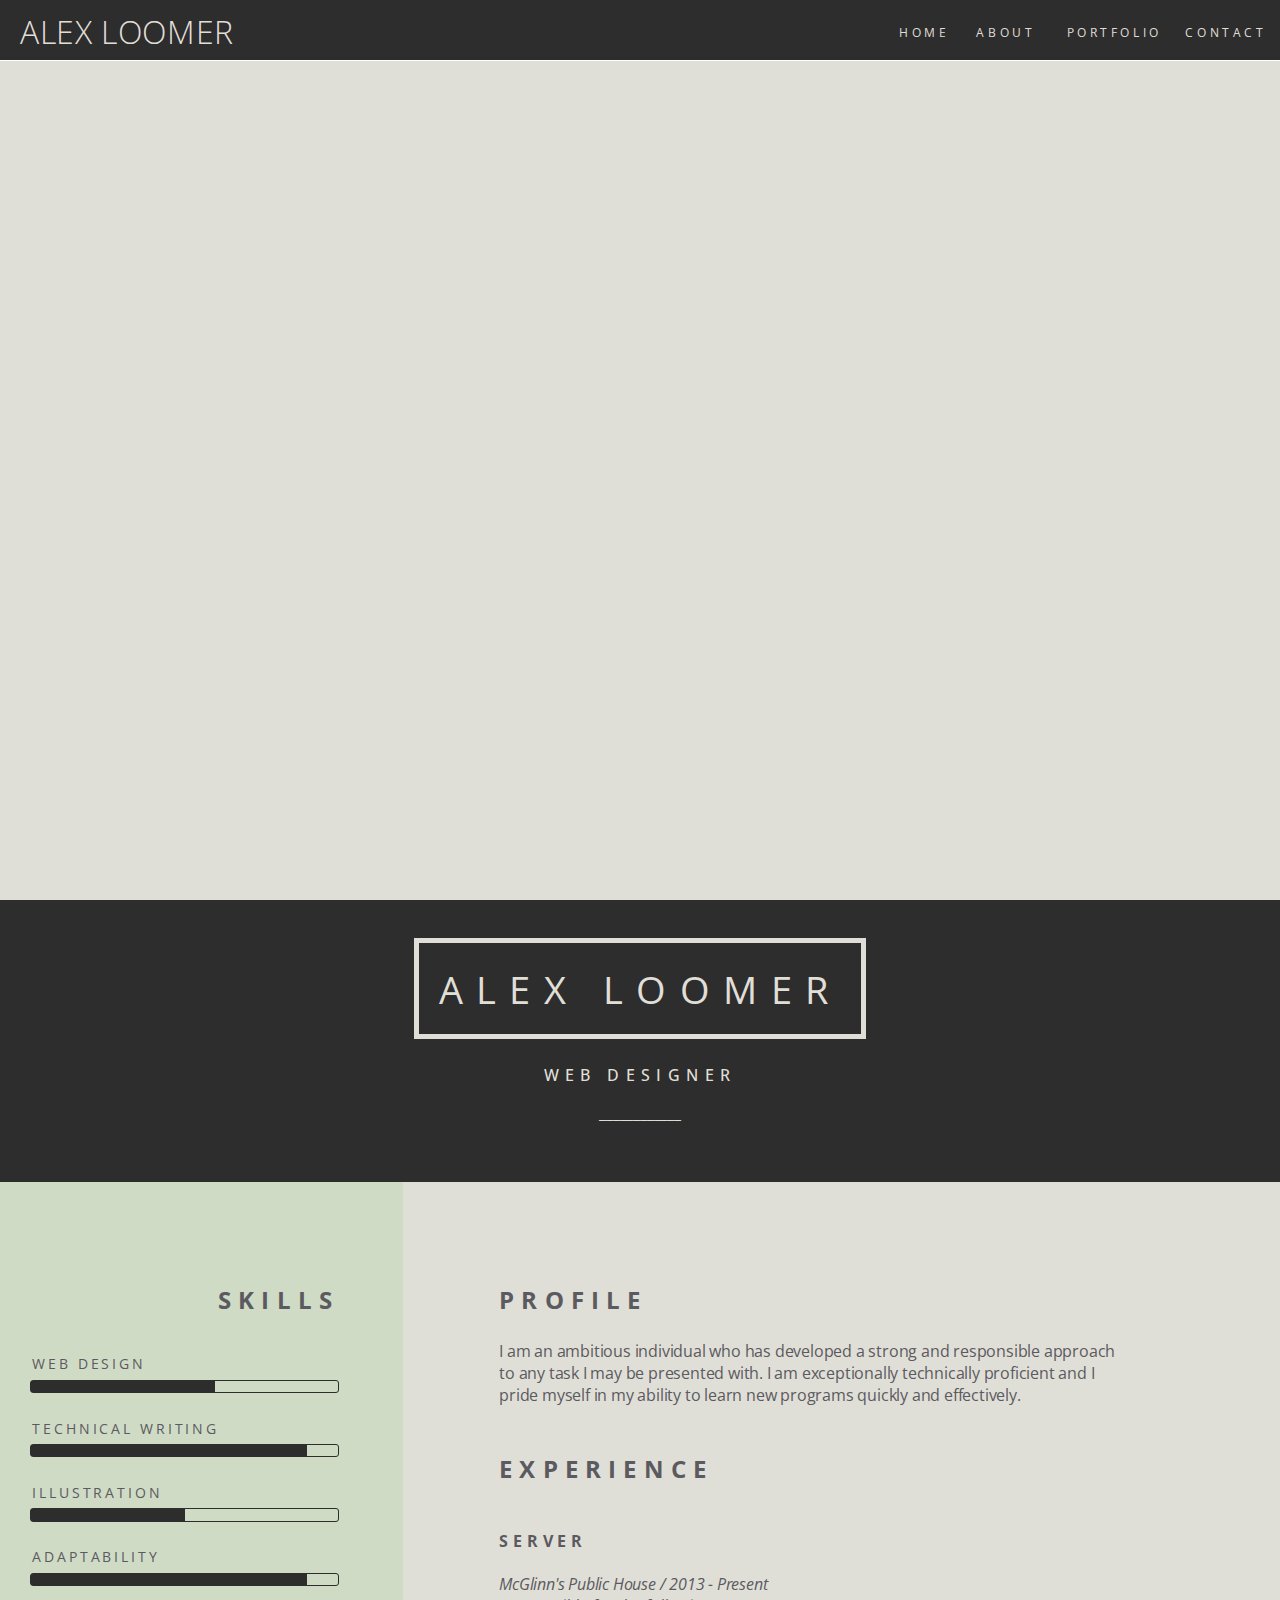
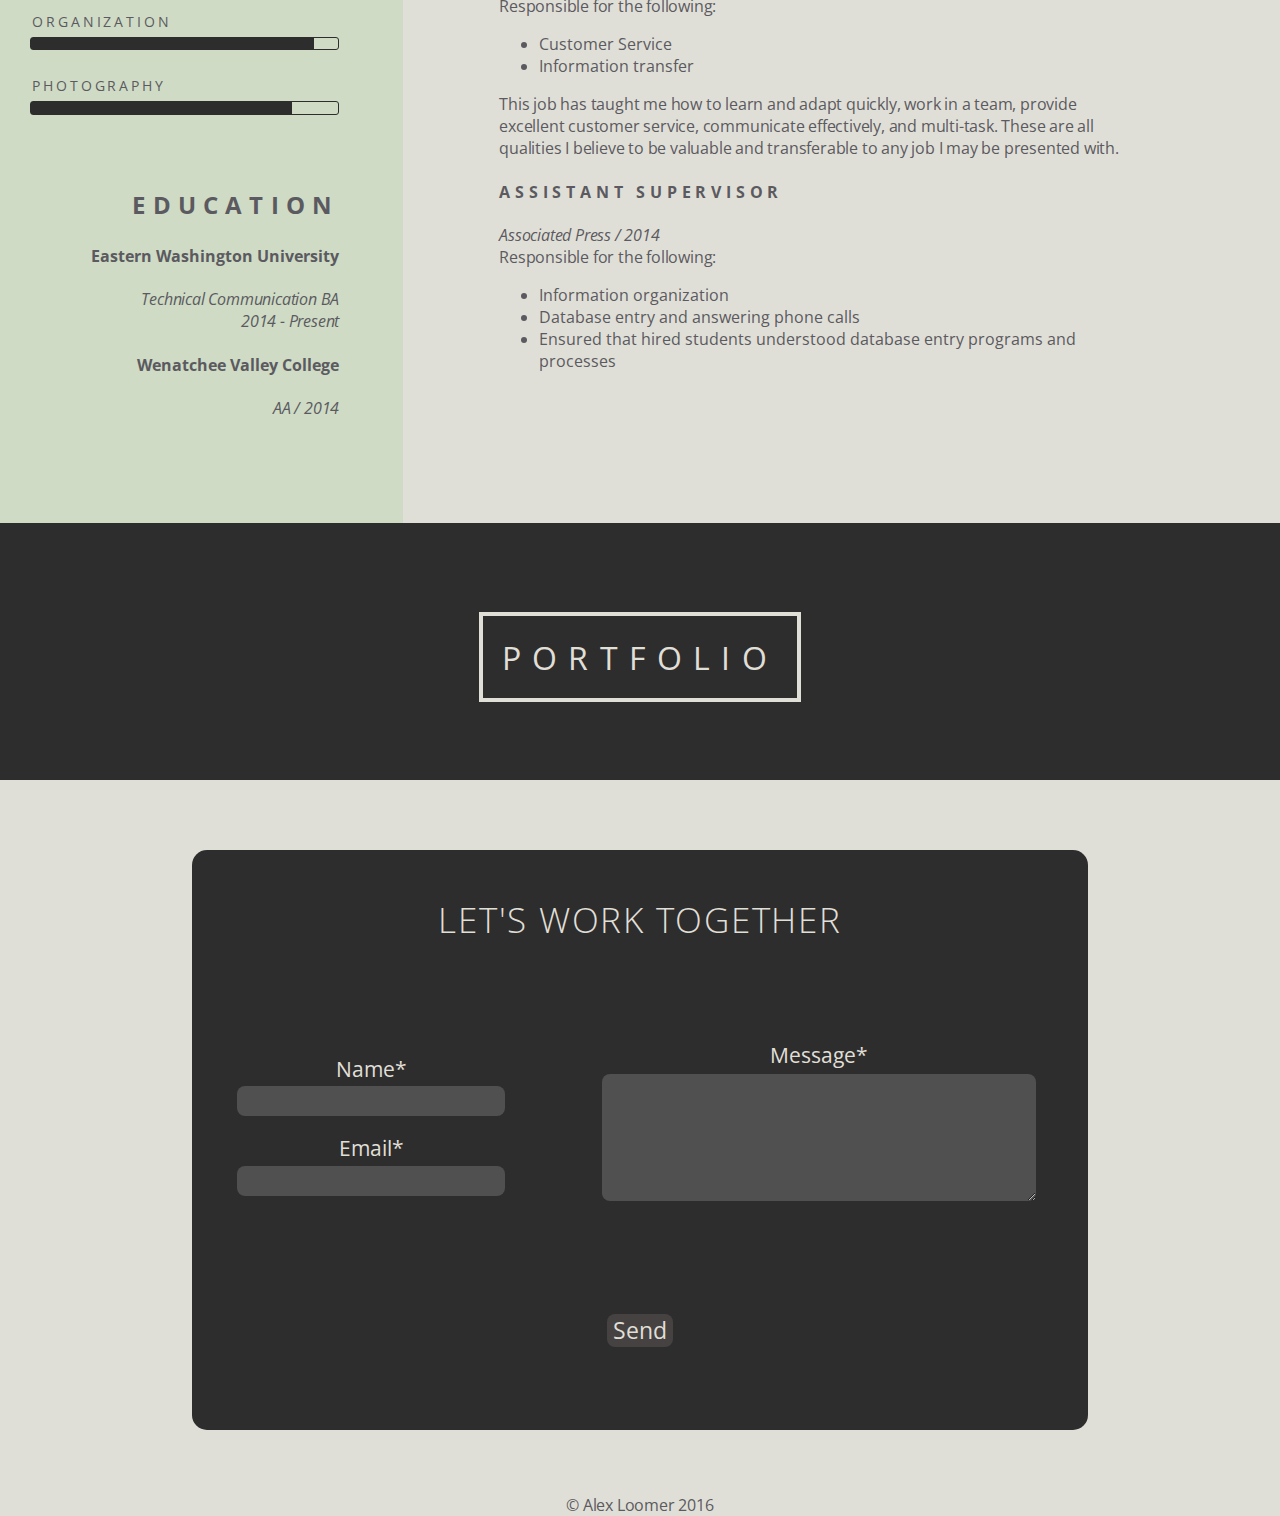
==== commit a953b533: "rid of li under mcglinns" ====
--- a/index.html
+++ b/index.html
@@ -171,7 +171,6 @@
     <ul>
       <li>Customer Service</li>
       <li>Information transfer</li>
-      <li>Delivery Organization</li>
     </ul>
     <p>This job has taught me how to learn and adapt quickly, work in a team, provide excellent customer service, communicate effectively, and multi-task. These are all qualities I believe to be valuable and transferable to any job I may be presented with.</p>
 
--- a/css/style.css
+++ b/css/style.css
@@ -58,13 +58,12 @@
 }
 
 li#alexloomer {
-  font-weight: bold;
-  letter-spacing: -0.03125em;
+  font-weight: lighter;
+  letter-spacing: 0.02em;
   font-size: 1.5em;
   float: left;
   padding: 20px 0 23px 20px;
   text-transform: uppercase;
-  letter-spacing: -0.09em;
   color: #E0DFD7;
 }
 
@@ -112,7 +111,7 @@
 
 
 /* Checkbox - Dropdown Nav */
-/* Life Hacks!! */
+/* CSS Hacks!! */
 #nav-input {
   display: none;
 }
@@ -339,7 +338,7 @@
   }
   
   100% {
-    transform: 100%;
+    width: 100%;
   }
 }
 
@@ -481,12 +480,12 @@
     display: block;
   }
   li#alexloomer {
-    font-weight: bold;
+    font-weight: lighter;
     font-size: 2em;
     float: left;
     padding: 10px 0 23px 20px;
     text-transform: uppercase;
-    letter-spacing: -0.04em;
+    letter-spacing: 0.02em;
     color: #E0DFD7;
   }
   nav {
@@ -729,12 +728,12 @@
     display: block;
   }
   li#alexloomer {
-    font-weight: bold;
+    font-weight: lighter;
     font-size: 2em;
     float: left;
     padding: 10px 0 23px 20px;
     text-transform: uppercase;
-    letter-spacing: -0.04em;
+    letter-spacing: 0.02em;
     color: #E0DFD7;
   }
   nav {
@@ -956,12 +955,12 @@
     display: block;
   }
   li#alexloomer {
-    font-weight: bold;
+    font-weight: lighter;
     font-size: 2em;
     float: left;
     padding: 10px 0 23px 20px;
     text-transform: uppercase;
-    letter-spacing: -0.04em;
+    letter-spacing: 0.02em;
     color: #E0DFD7;
   }
   nav {
